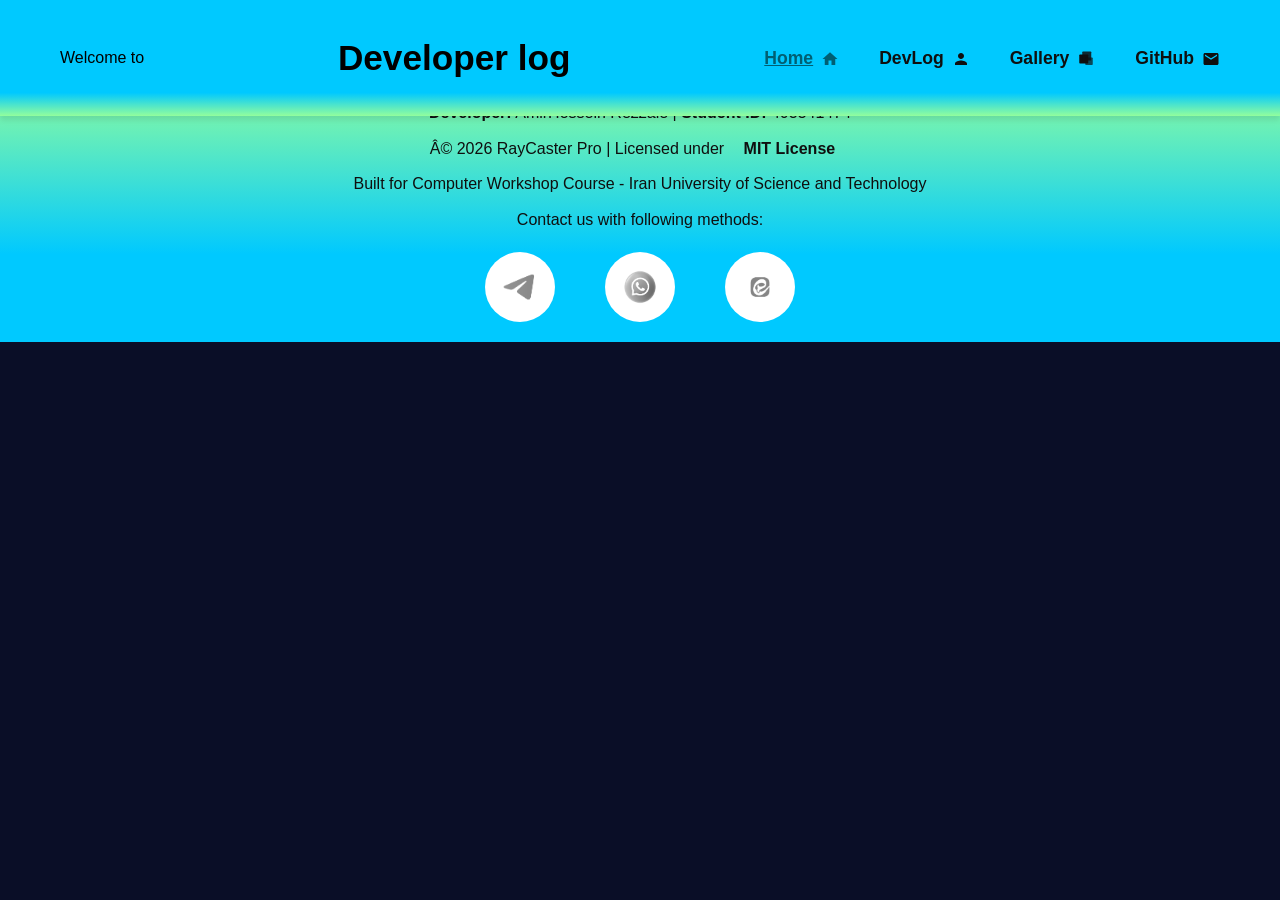
==== docs/devlog.html @ 3fe4bb58 "Add devlog & gallery pages with header & footer and styles" ====
<!DOCTYPE html>
<html lang="en">

<head>
    <meta charset="UTF-8">
    <meta name="viewport" content="width=device-width, initial-scale=1.0">
    <meta name="description" content="Development log and technical insights for RayCaster Pro">
    <meta name="author" content="AmirHosseinRezaaie">

    <title>DevLog - RayCaster Pro</title>

    <!-- CSS -->
    <link rel="stylesheet" href="style.css">

    <!-- Favicon -->
    <link rel="icon" type="image/png" href="data:image/svg+xml,<svg xmlns='http://www.w3.org/2000/svg' viewBox='0 0 100 100'><text y='.9em' font-size='90'>ðŸ“</text></svg>">
</head>

<body>

    <header class="site-header">
        <input type="checkbox" id="menu-toggle" class="menu-toggle">
        <div class="container">
            <label for="menu-toggle" class="hamburger">
                <svg viewBox="0 0 100 100" width="40" height="40">
                    <line x1="20" y1="30" x2="80" y2="30" stroke="#0f0f0f" stroke-width="8" stroke-linecap="round" class="line1"/>
                    <line x1="20" y1="50" x2="80" y2="50" stroke="#0f0f0f" stroke-width="8" stroke-linecap="round" class="line2"/>
                    <line x1="20" y1="70" x2="80" y2="70" stroke="#0f0f0f" stroke-width="8" stroke-linecap="round" class="line3"/>
                </svg>
            </label>

            <h4 class="intro_words">Welcome to</h4>
            <h1 class="site-logo">Developer log</h1>

            <nav class="main-nav">
                <ul>
                    <li><a href="index.html" class="active">Home<svg class="nav-icon" viewBox="0 0 24 24" width="18" height="18" aria-hidden="true"><path d="M10 20v-6h4v6h5v-8h3L12 3 2 12h3v8z" fill="currentColor"/></svg></a></li>
                    <li><a href="devlog.html">DevLog<svg class="nav-icon" viewBox="0 0 24 24" width="18" height="18" aria-hidden="true"><path d="M12 12c2.21 0 4-1.79 4-4s-1.79-4-4-4-4 1.79-4 4 1.79 4 4 4zm0 2c-2.67 0-8 1.34-8 4v2h16v-2c0-2.66-5.33-4-8-4z" fill="currentColor"/></svg></a></li>
                    <li><a href="gallery.html">Gallery<svg class="nav-icon" viewBox="0 0 24 24" width="18" height="18" aria-hidden="true"><rect x="3" y="6" width="12" height="12" rx="1" fill="currentColor" opacity="1"/><rect x="7" y="2" width="12" height="12" rx="1" fill="currentColor" opacity="0.85"/><rect x="11" y="10" width="10" height="10" rx="1" fill="currentColor" opacity="0.7"/></svg></a></li>
                    <li><a href="https://github.com/AmirHosseinRezaaie/My-Raycaster-Launch" target="_blank">GitHub<svg class="nav-icon" viewBox="0 0 24 24" width="18" height="18" aria-hidden="true"><path d="M20 4H4c-1.1 0-2 .9-2 2v12c0 1.1 .9 2 2 2h16c1.1 0 2-.9 2-2V6c0-1.1-.9-2-2-2zm0 4-8 5-8-5V6l8 5 8-5v2z" fill="currentColor"/></svg></a></li>
                </ul>
            </nav>
        </div>
        <nav class="mobile-menu">
            <ul>
                <li><a href="index.html" class="active">Home <svg class="nav-icon" viewBox="0 0 24 24" width="18" height="18" aria-hidden="true"><path d="M10 20v-6h4v6h5v-8h3L12 3 2 12h3v8z" fill="currentColor"/></svg></a></li>
                <li><a href="devlog.html">DevLog<svg class="nav-icon" viewBox="0 0 24 24" width="18" height="18" aria-hidden="true"><path d="M12 12c2.21 0 4-1.79 4-4s-1.79-4-4-4-4 1.79-4 4 1.79 4 4 4zm0 2c-2.67 0-8 1.34-8 4v2h16v-2c0-2.66-5.33-4-8-4z" fill="currentColor"/></svg></a></li>
                <li><a href="gallery.html">Gallery<svg class="nav-icon" viewBox="0 0 24 24" width="18" height="18" aria-hidden="true"><rect x="3" y="6" width="12" height="12" rx="1" fill="currentColor" opacity="1"/><rect x="7" y="2" width="12" height="12" rx="1" fill="currentColor" opacity="0.85"/><rect x="11" y="10" width="10" height="10" rx="1" fill="currentColor" opacity="0.7"/></svg></a></li>
                <li><a href="https://github.com/AmirHosseinRezaaie/My-Raycaster-Launch" target="_blank">GitHub<svg class="nav-icon" viewBox="0 0 24 24" width="18" height="18" aria-hidden="true"><path d="M20 4H4c-1.1 0-2 .9-2 2v12c0 1.1 .9 2 2 2h16c1.1 0 2-.9 2-2V6c0-1.1-.9-2-2-2zm0 4-8 5-8-5V6l8 5 8-5v2z" fill="currentColor"/></svg></a></li>
            </ul>
        </nav>
    </header>
    <main>

    </main>
    <footer>
        <p><strong>Developer:</strong> AmirHossein Rezzaie | <strong>Student ID:</strong> 403541474 </p>
        <p>Â© 2026 RayCaster Pro | Licensed under <a href="https://opensource.org/licenses/MIT" target="_blank">MIT License</a></p>
        <p>Built for Computer Workshop Course - Iran University of Science and Technology</p>
        <div class="container">
            <p>Contact us with following methods:</p>
            <div class="social-links">
                <!-- telegram -->
                <a href="https://t.me/@amirhossein122333" target="_blank" class="telegram">
                    <img src="images/Telegram-Logo.png" alt="telegram">
                </a>

                <!-- whatsapp -->
                <a href="https://wa.me/qr/DXZSKFSOLGCMH1" target="_blank" class="whatsapp">
                    <img src="images/Whats-App-Logo.png" alt="whatsapp">
                </a>

                <!-- eitaa -->
                <a href="https://eitaa.com/@amirhossein122333" target="_blank" class="eitaa">
                    <img src="images/Eitaa-Logo.png" alt="eitaa">
                </a>
            </div>
        </div>
    </footer>

</body>

</html>
---- docs/style.css ----
/* Variables */

:root {
    /* Color Palette */
    --primary-color: #00d4ff;
    --secondary-color: #ff006e;
    --accent-color: #ffbe0b;
    --dark-bg: #0a0e27;
    --darker-bg: #050812;
    --light-text: #ffffff;
    --gray-text: #a0a0a0;
    --card-bg: rgba(255, 255, 255, 0.05);
    --gradient-1: linear-gradient(135deg, #667eea 0%, #764ba2 100%);
    --gradient-2: linear-gradient(135deg, #f093fb 0%, #f5576c 100%);
    --gradient-3: linear-gradient(135deg, #4facfe 0%, #00f2fe 100%);
    --gradient-header: linear-gradient(#00C9FF 80%, #92FE9D 100%);
    --gradient-footer: linear-gradient(#92FE9D 10%, #00C9FF 70%);
    /* Spacing */
    --spacing-xs: 0.5rem;
    --spacing-sm: 1rem;
    --spacing-md: 2rem;
    --spacing-lg: 4rem;
    --spacing-xl: 6rem;
    /* Typography */
    --font-main: 'Segoe UI', Tahoma, Geneva, Verdana, sans-serif;
    --font-code: 'Courier New', monospace;
    /* Shadows */
    --shadow-sm: 0 2px 4px rgba(0, 0, 0, 0.1);
    --shadow-md: 0 4px 6px rgba(0, 0, 0, 0.1);
    --shadow-lg: 0 10px 30px rgba(0, 0, 0, 0.3);
    --shadow-glow: 0 0 20px rgba(0, 212, 255, 0.5);
}


/* Base Styles */

* {
    margin: 0;
    padding: 0;
    box-sizing: border-box;
}

html {
    scroll-behavior: smooth;
    font-size: 16px;
}

body {
    font-family: var(--font-main);
    background: var(--dark-bg);
    color: var(--light-text);
    line-height: 1.6;
    overflow-x: hidden;
}

/* Header & Navbar */

header {
    background: var(--gradient-header);
    padding: 20px 15px;
    color: #000;
    position: fixed;
    width: 100%;
    top: 0;
    z-index: 1000;
    box-shadow: 0 4px 6px rgba(0, 0, 0, 0.1);
}

header h1 {
    margin: 10px 0;
    font-size: 2.2rem;
    text-align: right;
}

header h4 {
    text-align: right;
    font-size: 1rem;
    font-weight: normal;
    margin: 0;
}

.site-logo {
    font-family: 'Segoe UI', sans-serif;
    font-weight: 700;
}

.menu-toggle {
    display: none;
}

.hamburger {
    display: none;
    cursor: pointer;
    position: absolute;
    left: 20px;
    top: 50%;
    transform: translateY(-50%);
    z-index: 1003;
    transition: transform 0.3s ease;
}

.hamburger svg line {
    transition: transform 0.3s ease, opacity 0.2s ease, stroke 0.2s ease;
    transform-origin: 50% 50%;
}

.hamburger:hover {
    transform: translateY(-50%) scale(1.15);
}


/* Hamburger menu animation using checkbox */

#menu-toggle:checked+.container .hamburger .line1 {
    transform: translateY(20px) rotate(45deg);
}

#menu-toggle:checked+.container .hamburger .line2 {
    opacity: 0;
}

#menu-toggle:checked+.container .hamburger .line3 {
    transform: translateY(-20px) rotate(-45deg);
}

#menu-toggle:checked+.container .hamburger svg line {
    stroke: #ffffff;
}

.mobile-menu {
    position: fixed;
    top: 0;
    left: 0;
    width: 280px;
    height: 100vh;
    background: var(--gradient-header);
    text-align: right;
    padding: 160px 20px 40px 20px;
    z-index: 1002;
    transform: translateX(-110%);
    transition: transform 0.35s ease;
    overflow-y: auto;
}

.mobile-menu ul {
    list-style: none;
    display: flex;
    flex-direction: column;
    gap: 18px;
}

#menu-toggle:checked~.mobile-menu {
    transform: translateX(0);
}

.mobile-menu a {
    color: #0f0f0f;
    text-decoration: none;
    font-weight: bold;
    font-size: 1.5rem;
    padding: 15px;
    display: block;
    border-radius: 10px;
    transition: all 0.3s ease;
}

.mobile-menu a:hover {
    background: rgba(0, 0, 0, 0.15);
    color: #ffffff;
}

.mobile-menu a.active {
    background: rgba(0, 0, 0, 0.25);
    color: #ffffff;
}

nav ul {
    display: flex;
    justify-content: center;
    gap: 40px;
    margin-top: 20px;
    padding: 0;
    list-style: none;
    flex-wrap: wrap;
}

nav a {
    color: #0f0f0f;
    text-decoration: none;
    font-weight: bold;
    font-size: 1.1rem;
    transition: color 0.3s ease;
}

.nav-icon {
    vertical-align: middle;
    margin-left: 8px;
    fill: currentColor;
}

nav a:hover {
    color: #92FE9D;
    text-decoration: underline;
}

nav a.active {
    color: #005f73;
    text-decoration: underline;
}

/* Footer */

footer {
    background: var(--gradient-footer);
    color: #0f0f0f;
    text-align: center;
    padding: 40px 20px 20px 20px;
    margin-top: 50px;
    width: 100%;
}

footer p {
    margin: 10px 0;
}

footer a {
    color: #0f0f0f;
    margin: 0 15px;
    text-decoration: none;
    font-weight: bold;
    transition: color 0.3s ease;
}

footer a:hover {
    color: #005f73;
    text-decoration: underline;
}

.social-links {
    display: flex;
    justify-content: center;
    align-items: center;
    gap: 20px;
    margin-top: 20px;
}

.social-links a {
    display: inline-flex;
    justify-content: center;
    align-items: center;
    width: 70px;
    height: 70px;
    background: #ffffff;
    border-radius: 50%;
    transition: transform 0.3s ease;
}

.social-links a:hover {
    transform: scale(1.15);
}

.social-links img {
    width: 42px;
    height: 42px;
    display: block;
    filter: grayscale(100%);
    transition: filter 0.3s ease;
}

.social-links a:hover img {
    filter: none;
}

/* Container */

.container {
    max-width: 1200px;
    margin: 0 auto;
    padding: 0 20px;
}

/* Responsive */

@media (max-width: 768px) {
     :root {
        font-size: 14px;
    }
    header h1 {
        font-size: 1.8rem;
    }
    .hero {
        min-height: 70vh;
        padding: var(--spacing-md) var(--spacing-sm);
        padding-top: 180px;
    }
    .feature-grid {
        grid-template-columns: 1fr;
    }
    .gallery-item {
        flex: 1 1 100%;
        max-width: 100%;
    }
    .scroll-to-top {
        bottom: 20px;
        right: 20px;
        width: 40px;
        height: 40px;
    }
    table {
        font-size: 0.9rem;
    }
    th,
    td {
        padding: 0.5rem;
    }
    header {
        text-align: center;
    }
    .main-nav ul {
        display: none;
    }
    .container {
        position: relative;
        padding-left: 70px;
        text-align: center;
    }
    .hamburger {
        display: block;
    }
    .cta-button {
        padding: 0.8rem 2rem;
        font-size: 1rem;
    }
    .feature-card {
        padding: var(--spacing-sm);
    }
    .social-links a {
        width: 60px;
        height: 60px;
    }
    .social-links img {
        width: 36px;
        height: 36px;
    }
}

@media (min-width: 769px) {
    .hero {
        padding-top: 200px;
    }
}

@media (min-width: 1024px) {
    header .container {
        display: flex;
        justify-content: space-between;
        align-items: center;
    }
    .main-nav ul {
        margin-top: 0;
    }
}


/* Print Styles */

@media print {
    header,
    footer,
    .scroll-to-top,
    .mobile-menu {
        display: none;
    }
    body {
        background: white;
        color: black;
    }
    a {
        color: blue;
        text-decoration: underline;
    }
}
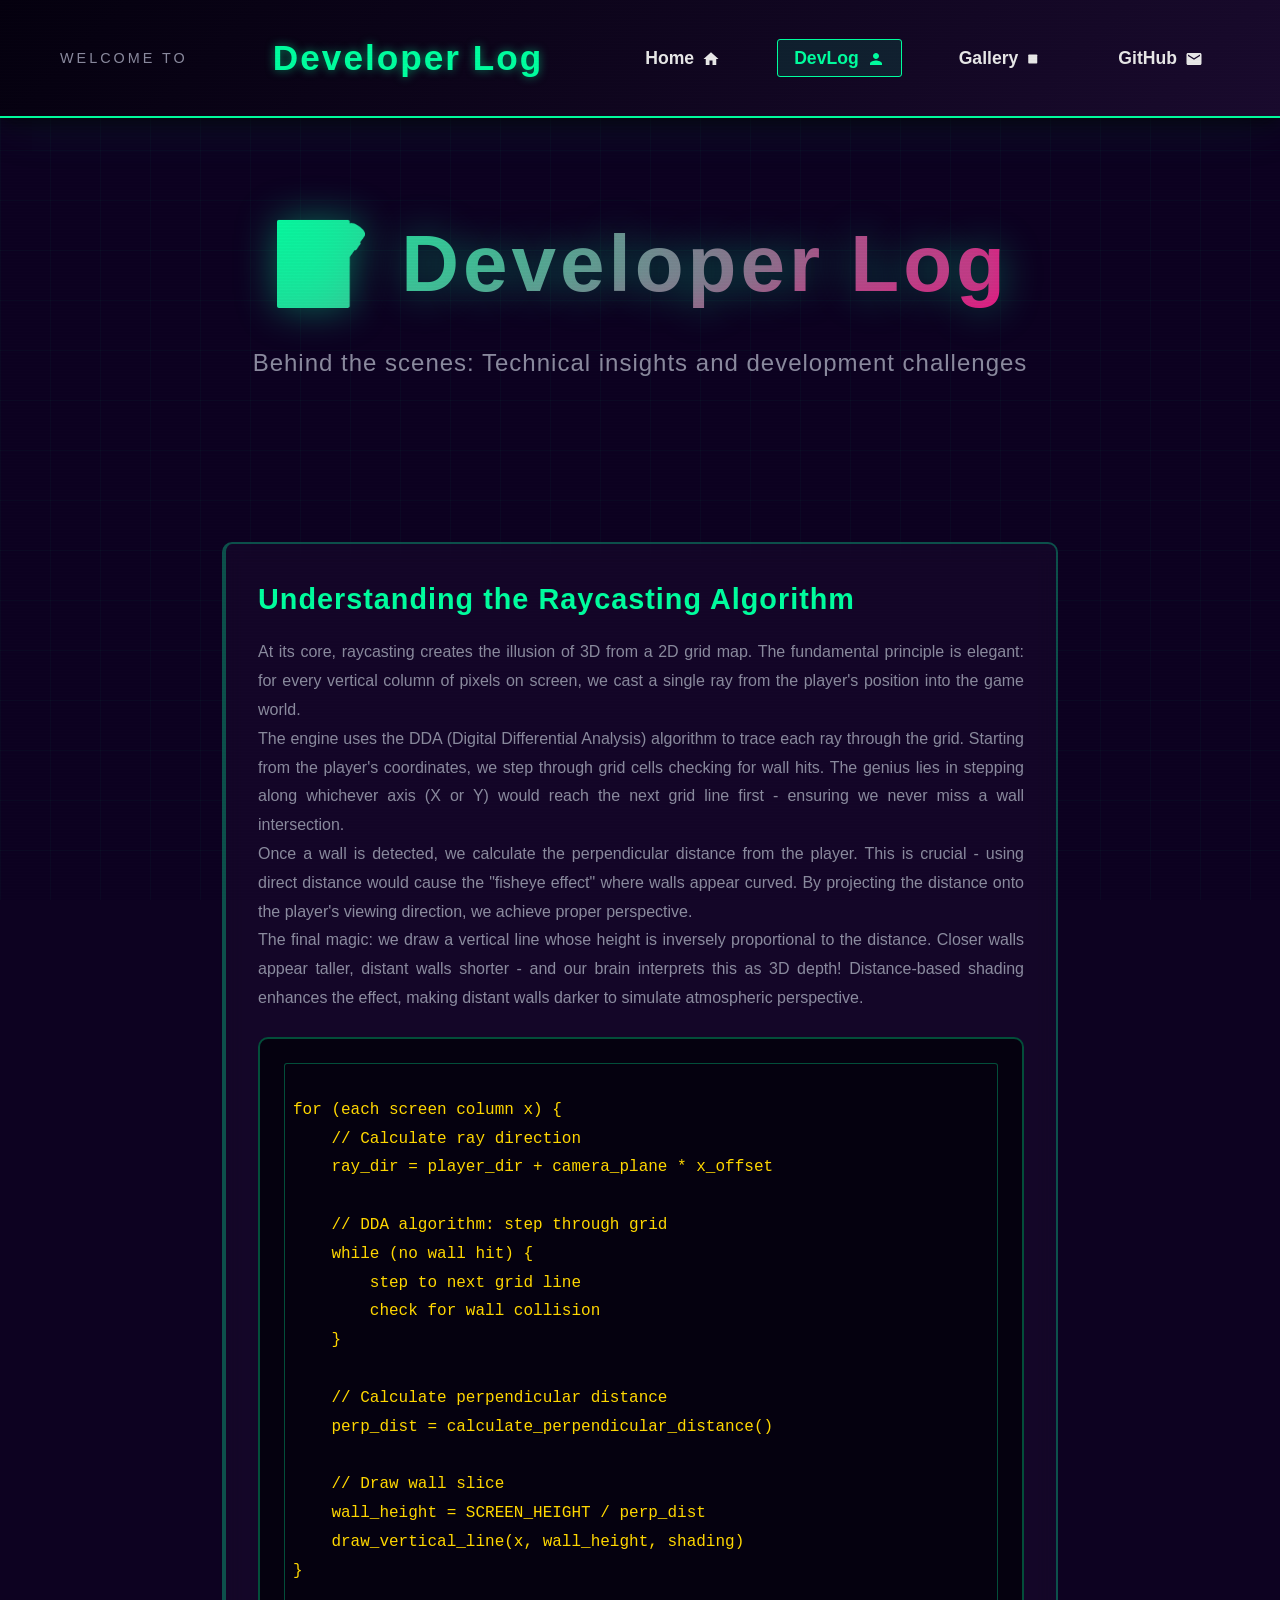
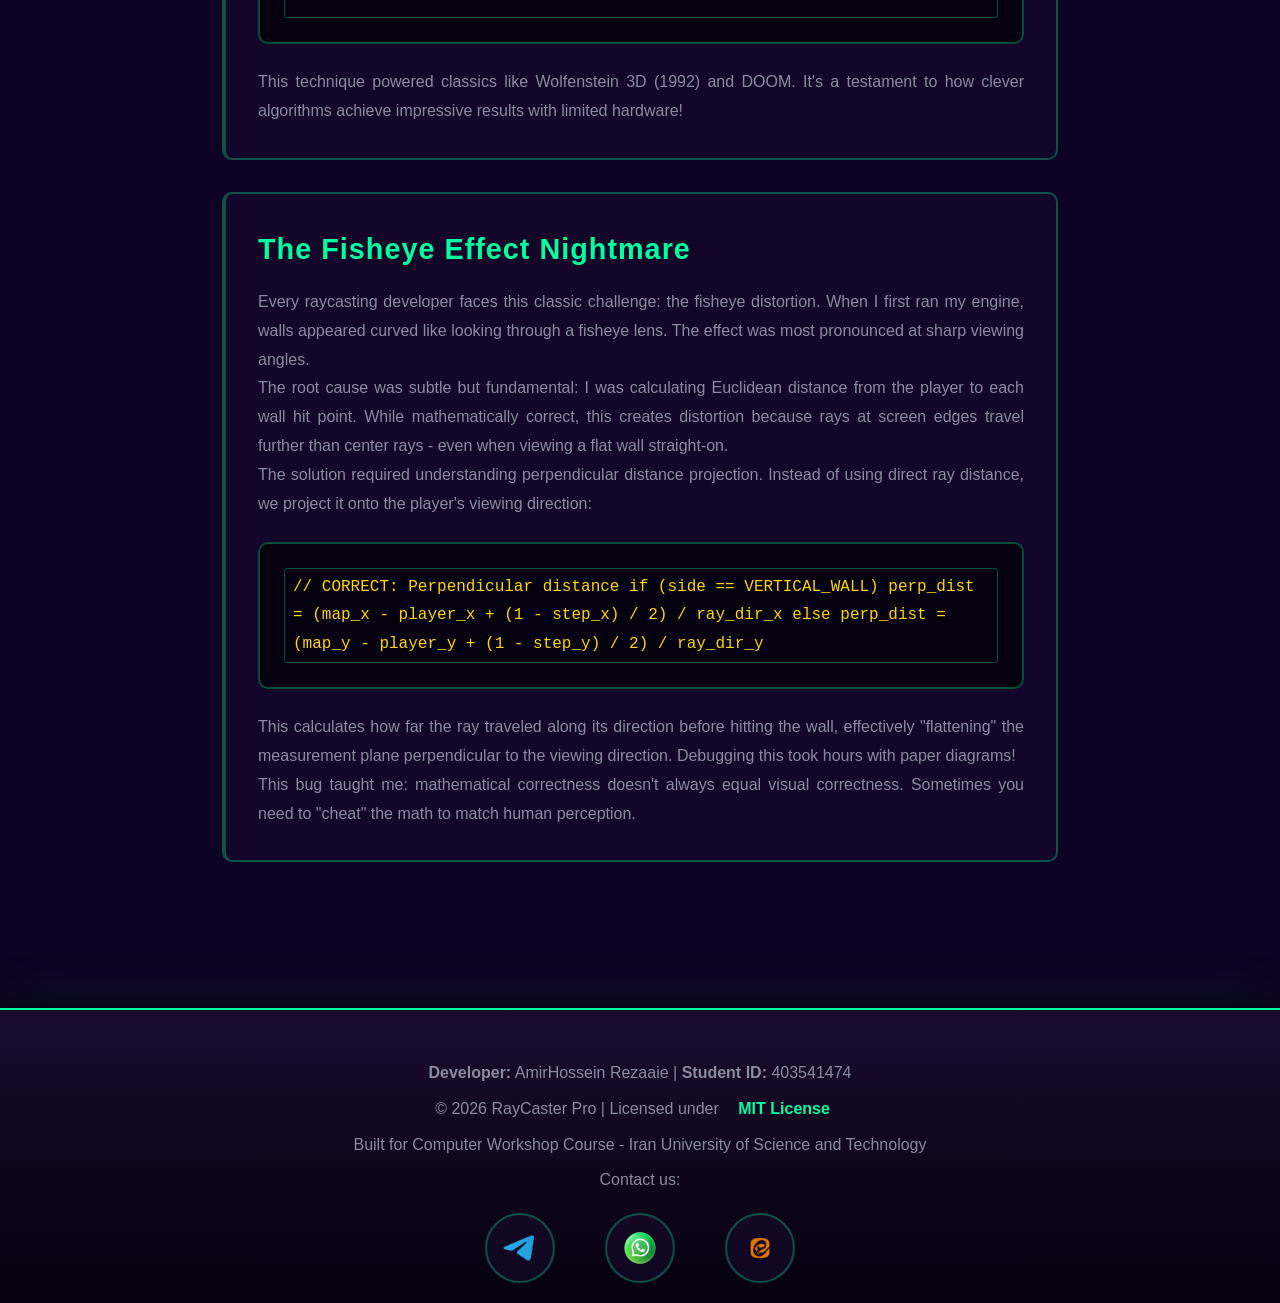
==== commit a974ee25: "Compelete Web Design EXCEPT gallery" ====
--- a/docs/devlog.html
+++ b/docs/devlog.html
@@ -8,12 +8,8 @@
     <meta name="author" content="AmirHosseinRezaaie">
 
     <title>DevLog - RayCaster Pro</title>
-
-    <!-- CSS -->
     <link rel="stylesheet" href="style.css">
-
-    <!-- Favicon -->
-    <link rel="icon" type="image/png" href="data:image/svg+xml,<svg xmlns='http://www.w3.org/2000/svg' viewBox='0 0 100 100'><text y='.9em' font-size='90'>ðŸ“</text></svg>">
+    <link rel="icon" type="image/png" href="data:image/svg+xml,<svg xmlns='http://www.w3.org/2000/svg' viewBox='0 0 100 100'><text y='.9em' font-size='90'>📝</text></svg>">
 </head>
 
 <body>
@@ -23,55 +19,131 @@
         <div class="container">
             <label for="menu-toggle" class="hamburger">
                 <svg viewBox="0 0 100 100" width="40" height="40">
-                    <line x1="20" y1="30" x2="80" y2="30" stroke="#0f0f0f" stroke-width="8" stroke-linecap="round" class="line1"/>
-                    <line x1="20" y1="50" x2="80" y2="50" stroke="#0f0f0f" stroke-width="8" stroke-linecap="round" class="line2"/>
-                    <line x1="20" y1="70" x2="80" y2="70" stroke="#0f0f0f" stroke-width="8" stroke-linecap="round" class="line3"/>
+                    <line x1="20" y1="30" x2="80" y2="30" stroke="#00ff9f" stroke-width="8" stroke-linecap="round" class="line1"/>
+                    <line x1="20" y1="50" x2="80" y2="50" stroke="#00ff9f" stroke-width="8" stroke-linecap="round" class="line2"/>
+                    <line x1="20" y1="70" x2="80" y2="70" stroke="#00ff9f" stroke-width="8" stroke-linecap="round" class="line3"/>
                 </svg>
             </label>
 
             <h4 class="intro_words">Welcome to</h4>
-            <h1 class="site-logo">Developer log</h1>
+            <h1 class="site-logo">Developer Log</h1>
 
             <nav class="main-nav">
                 <ul>
-                    <li><a href="index.html" class="active">Home<svg class="nav-icon" viewBox="0 0 24 24" width="18" height="18" aria-hidden="true"><path d="M10 20v-6h4v6h5v-8h3L12 3 2 12h3v8z" fill="currentColor"/></svg></a></li>
-                    <li><a href="devlog.html">DevLog<svg class="nav-icon" viewBox="0 0 24 24" width="18" height="18" aria-hidden="true"><path d="M12 12c2.21 0 4-1.79 4-4s-1.79-4-4-4-4 1.79-4 4 1.79 4 4 4zm0 2c-2.67 0-8 1.34-8 4v2h16v-2c0-2.66-5.33-4-8-4z" fill="currentColor"/></svg></a></li>
-                    <li><a href="gallery.html">Gallery<svg class="nav-icon" viewBox="0 0 24 24" width="18" height="18" aria-hidden="true"><rect x="3" y="6" width="12" height="12" rx="1" fill="currentColor" opacity="1"/><rect x="7" y="2" width="12" height="12" rx="1" fill="currentColor" opacity="0.85"/><rect x="11" y="10" width="10" height="10" rx="1" fill="currentColor" opacity="0.7"/></svg></a></li>
-                    <li><a href="https://github.com/AmirHosseinRezaaie/My-Raycaster-Launch" target="_blank">GitHub<svg class="nav-icon" viewBox="0 0 24 24" width="18" height="18" aria-hidden="true"><path d="M20 4H4c-1.1 0-2 .9-2 2v12c0 1.1 .9 2 2 2h16c1.1 0 2-.9 2-2V6c0-1.1-.9-2-2-2zm0 4-8 5-8-5V6l8 5 8-5v2z" fill="currentColor"/></svg></a></li>
+                    <li><a href="index.html">Home<svg class="nav-icon" viewBox="0 0 24 24" width="18" height="18"><path d="M10 20v-6h4v6h5v-8h3L12 3 2 12h3v8z" fill="currentColor"/></svg></a></li>
+                    <li><a href="devlog.html" class="active">DevLog<svg class="nav-icon" viewBox="0 0 24 24" width="18" height="18"><path d="M12 12c2.21 0 4-1.79 4-4s-1.79-4-4-4-4 1.79-4 4 1.79 4 4 4zm0 2c-2.67 0-8 1.34-8 4v2h16v-2c0-2.66-5.33-4-8-4z" fill="currentColor"/></svg></a></li>
+                    <li><a href="gallery.html">Gallery<svg class="nav-icon" viewBox="0 0 24 24" width="18" height="18"><rect x="3" y="6" width="12" height="12" rx="1" fill="currentColor" opacity="1"/></svg></a></li>
+                    <li><a href="https://github.com/AmirHosseinRezaaie/My-Raycaster-Launch" target="_blank">GitHub<svg class="nav-icon" viewBox="0 0 24 24" width="18" height="18"><path d="M20 4H4c-1.1 0-2 .9-2 2v12c0 1.1 .9 2 2 2h16c1.1 0 2-.9 2-2V6c0-1.1-.9-2-2-2zm0 4-8 5-8-5V6l8 5 8-5v2z" fill="currentColor"/></svg></a></li>
                 </ul>
             </nav>
         </div>
         <nav class="mobile-menu">
             <ul>
-                <li><a href="index.html" class="active">Home <svg class="nav-icon" viewBox="0 0 24 24" width="18" height="18" aria-hidden="true"><path d="M10 20v-6h4v6h5v-8h3L12 3 2 12h3v8z" fill="currentColor"/></svg></a></li>
-                <li><a href="devlog.html">DevLog<svg class="nav-icon" viewBox="0 0 24 24" width="18" height="18" aria-hidden="true"><path d="M12 12c2.21 0 4-1.79 4-4s-1.79-4-4-4-4 1.79-4 4 1.79 4 4 4zm0 2c-2.67 0-8 1.34-8 4v2h16v-2c0-2.66-5.33-4-8-4z" fill="currentColor"/></svg></a></li>
-                <li><a href="gallery.html">Gallery<svg class="nav-icon" viewBox="0 0 24 24" width="18" height="18" aria-hidden="true"><rect x="3" y="6" width="12" height="12" rx="1" fill="currentColor" opacity="1"/><rect x="7" y="2" width="12" height="12" rx="1" fill="currentColor" opacity="0.85"/><rect x="11" y="10" width="10" height="10" rx="1" fill="currentColor" opacity="0.7"/></svg></a></li>
-                <li><a href="https://github.com/AmirHosseinRezaaie/My-Raycaster-Launch" target="_blank">GitHub<svg class="nav-icon" viewBox="0 0 24 24" width="18" height="18" aria-hidden="true"><path d="M20 4H4c-1.1 0-2 .9-2 2v12c0 1.1 .9 2 2 2h16c1.1 0 2-.9 2-2V6c0-1.1-.9-2-2-2zm0 4-8 5-8-5V6l8 5 8-5v2z" fill="currentColor"/></svg></a></li>
+                <li><a href="index.html">Home</a></li>
+                <li><a href="devlog.html" class="active">DevLog</a></li>
+                <li><a href="gallery.html">Gallery</a></li>
+                <li><a href="https://github.com/AmirHosseinRezaaie/My-Raycaster-Launch" target="_blank">GitHub</a></li>
             </ul>
         </nav>
     </header>
-    <main>
 
-    </main>
+    <!-- Hero Section -->
+    <section class="hero" style="min-height: 50vh;">
+        <h1>📝 Developer Log</h1>
+        <p class="slogan">Behind the scenes: Technical insights and development challenges</p>
+    </section>
+
+    <!-- DevLog Content -->
+    <section class="devlog">
+
+        <article>
+            <h3> Understanding the Raycasting Algorithm</h3>
+            <p>
+                At its core, raycasting creates the illusion of 3D from a 2D grid map. The fundamental principle is elegant: for every vertical column of pixels on screen, we cast a single ray from the player's position into the game world.
+            </p>
+            <p>
+                The engine uses the DDA (Digital Differential Analysis) algorithm to trace each ray through the grid. Starting from the player's coordinates, we step through grid cells checking for wall hits. The genius lies in stepping along whichever axis (X or Y)
+                would reach the next grid line first - ensuring we never miss a wall intersection.
+            </p>
+            <p>
+                Once a wall is detected, we calculate the perpendicular distance from the player. This is crucial - using direct distance would cause the "fisheye effect" where walls appear curved. By projecting the distance onto the player's viewing direction, we achieve
+                proper perspective.
+            </p>
+            <p>
+                The final magic: we draw a vertical line whose height is inversely proportional to the distance. Closer walls appear taller, distant walls shorter - and our brain interprets this as 3D depth! Distance-based shading enhances the effect, making distant
+                walls darker to simulate atmospheric perspective.
+            </p>
+            <div style="background: var(--darker-bg); padding: 1.5rem; border-radius: 10px; margin: 1.5rem 0; border: 2px solid var(--border-glow);">
+                <code style="display: block; white-space: pre; color: var(--accent-color); line-height: 1.8;">
+for (each screen column x) {
+    // Calculate ray direction
+    ray_dir = player_dir + camera_plane * x_offset
+    
+    // DDA algorithm: step through grid
+    while (no wall hit) {
+        step to next grid line
+        check for wall collision
+    }
+    
+    // Calculate perpendicular distance
+    perp_dist = calculate_perpendicular_distance()
+    
+    // Draw wall slice
+    wall_height = SCREEN_HEIGHT / perp_dist
+    draw_vertical_line(x, wall_height, shading)
+}
+                </code>
+            </div>
+            <p>
+                This technique powered classics like Wolfenstein 3D (1992) and DOOM. It's a testament to how clever algorithms achieve impressive results with limited hardware!
+            </p>
+        </article>
+
+        <article>
+            <h3>The Fisheye Effect Nightmare</h3>
+            <p>
+                Every raycasting developer faces this classic challenge: the fisheye distortion. When I first ran my engine, walls appeared curved like looking through a fisheye lens. The effect was most pronounced at sharp viewing angles.
+            </p>
+            <p>
+                The root cause was subtle but fundamental: I was calculating Euclidean distance from the player to each wall hit point. While mathematically correct, this creates distortion because rays at screen edges travel further than center rays - even when viewing
+                a flat wall straight-on.
+            </p>
+            <p>
+                The solution required understanding perpendicular distance projection. Instead of using direct ray distance, we project it onto the player's viewing direction:
+            </p>
+            <div style="background: var(--darker-bg); padding: 1.5rem; border-radius: 10px; margin: 1.5rem 0; border: 2px solid var(--border-glow);">
+                <code style="display: block; color: var(--accent-color); line-height: 1.8;">
+// CORRECT: Perpendicular distance
+if (side == VERTICAL_WALL)
+    perp_dist = (map_x - player_x + (1 - step_x) / 2) / ray_dir_x
+else
+    perp_dist = (map_y - player_y + (1 - step_y) / 2) / ray_dir_y
+                </code>
+            </div>
+            <p>
+                This calculates how far the ray traveled along its direction before hitting the wall, effectively "flattening" the measurement plane perpendicular to the viewing direction. Debugging this took hours with paper diagrams!
+            </p>
+            <p>
+                This bug taught me: mathematical correctness doesn't always equal visual correctness. Sometimes you need to "cheat" the math to match human perception.
+            </p>
+        </article>
+
+    </section>
+
     <footer>
-        <p><strong>Developer:</strong> AmirHossein Rezzaie | <strong>Student ID:</strong> 403541474 </p>
-        <p>Â© 2026 RayCaster Pro | Licensed under <a href="https://opensource.org/licenses/MIT" target="_blank">MIT License</a></p>
+        <p><strong>Developer:</strong> AmirHossein Rezaaie | <strong>Student ID:</strong> 403541474</p>
+        <p>© 2026 RayCaster Pro | Licensed under <a href="https://opensource.org/licenses/MIT" target="_blank">MIT License</a></p>
         <p>Built for Computer Workshop Course - Iran University of Science and Technology</p>
         <div class="container">
-            <p>Contact us with following methods:</p>
+            <p>Contact us:</p>
             <div class="social-links">
-                <!-- telegram -->
-                <a href="https://t.me/@amirhossein122333" target="_blank" class="telegram">
+                <a href="https://t.me/amirhossein122333" target="_blank" class="telegram">
                     <img src="images/Telegram-Logo.png" alt="telegram">
                 </a>
-
-                <!-- whatsapp -->
                 <a href="https://wa.me/qr/DXZSKFSOLGCMH1" target="_blank" class="whatsapp">
                     <img src="images/Whats-App-Logo.png" alt="whatsapp">
                 </a>
-
-                <!-- eitaa -->
-                <a href="https://eitaa.com/@amirhossein122333" target="_blank" class="eitaa">
+                <a href="https://eitaa.com/amirhossein122333" target="_blank" class="eitaa">
                     <img src="images/Eitaa-Logo.png" alt="eitaa">
                 </a>
             </div>
--- a/docs/style.css
+++ b/docs/style.css
@@ -2,33 +2,30 @@
 
 :root {
     /* Color Palette */
-    --primary-color: #00d4ff;
-    --secondary-color: #ff006e;
-    --accent-color: #ffbe0b;
-    --dark-bg: #0a0e27;
-    --darker-bg: #050812;
-    --light-text: #ffffff;
-    --gray-text: #a0a0a0;
-    --card-bg: rgba(255, 255, 255, 0.05);
-    --gradient-1: linear-gradient(135deg, #667eea 0%, #764ba2 100%);
-    --gradient-2: linear-gradient(135deg, #f093fb 0%, #f5576c 100%);
-    --gradient-3: linear-gradient(135deg, #4facfe 0%, #00f2fe 100%);
-    --gradient-header: linear-gradient(#00C9FF 80%, #92FE9D 100%);
-    --gradient-footer: linear-gradient(#92FE9D 10%, #00C9FF 70%);
+    --primary-color: #00ff9f;
+    --secondary-color: #ff0080;
+    --accent-color: #ffd700;
+    --dark-bg: #0d0221;
+    --darker-bg: #05010f;
+    --medium-bg: #1a0b2e;
+    --light-text: #e8e8e8;
+    --gray-text: #8b8b9f;
+    --card-bg: rgba(26, 11, 46, 0.6);
+    --border-glow: rgba(0, 255, 159, 0.3);
     /* Spacing */
     --spacing-xs: 0.5rem;
     --spacing-sm: 1rem;
     --spacing-md: 2rem;
     --spacing-lg: 4rem;
-    --spacing-xl: 6rem;
     /* Typography */
-    --font-main: 'Segoe UI', Tahoma, Geneva, Verdana, sans-serif;
-    --font-code: 'Courier New', monospace;
-    /* Shadows */
-    --shadow-sm: 0 2px 4px rgba(0, 0, 0, 0.1);
-    --shadow-md: 0 4px 6px rgba(0, 0, 0, 0.1);
-    --shadow-lg: 0 10px 30px rgba(0, 0, 0, 0.3);
-    --shadow-glow: 0 0 20px rgba(0, 212, 255, 0.5);
+    --font-main: 'Rajdhani', 'Segoe UI', sans-serif;
+    --font-code: 'Courier New', 'Consolas', monospace;
+    /* Effects */
+    --shadow-sm: 0 2px 8px rgba(0, 0, 0, 0.4);
+    --shadow-md: 0 4px 12px rgba(0, 0, 0, 0.5);
+    --shadow-lg: 0 10px 40px rgba(0, 0, 0, 0.6);
+    --glow-primary: 0 0 20px rgba(0, 255, 159, 0.5);
+    --glow-secondary: 0 0 20px rgba(255, 0, 128, 0.5);
 }
 
 
@@ -51,36 +48,78 @@
     color: var(--light-text);
     line-height: 1.6;
     overflow-x: hidden;
-}
-
-/* Header & Navbar */
+    position: relative;
+}
+
+
+/* Scanline Effect */
+
+body::before {
+    content: '';
+    position: fixed;
+    top: 0;
+    left: 0;
+    width: 100%;
+    height: 100%;
+    background: repeating-linear-gradient( 0deg, rgba(0, 0, 0, 0.1) 0px, transparent 1px, transparent 2px, rgba(0, 0, 0, 0.1) 3px);
+    pointer-events: none;
+    z-index: 9999;
+    opacity: 0.3;
+}
+
+
+/* Background Grid */
+
+body::after {
+    content: '';
+    position: fixed;
+    top: 0;
+    left: 0;
+    width: 100%;
+    height: 100%;
+    background-image: linear-gradient(rgba(0, 255, 159, 0.03) 1px, transparent 1px), linear-gradient(90deg, rgba(0, 255, 159, 0.03) 1px, transparent 1px);
+    background-size: 50px 50px;
+    pointer-events: none;
+    z-index: -1;
+}
+
+
+/* HEADER & NAVIGATION */
 
 header {
-    background: var(--gradient-header);
+    background: linear-gradient(135deg, var(--darker-bg) 0%, var(--medium-bg) 100%);
     padding: 20px 15px;
-    color: #000;
+    color: var(--light-text);
     position: fixed;
     width: 100%;
     top: 0;
     z-index: 1000;
-    box-shadow: 0 4px 6px rgba(0, 0, 0, 0.1);
+    box-shadow: 0 4px 20px rgba(0, 0, 0, 0.7), 0 0 60px rgba(0, 255, 159, 0.1);
+    border-bottom: 2px solid var(--primary-color);
 }
 
 header h1 {
     margin: 10px 0;
     font-size: 2.2rem;
     text-align: right;
+    color: var(--primary-color);
+    text-shadow: 0 0 10px rgba(0, 255, 159, 0.5);
+    font-weight: 700;
+    letter-spacing: 2px;
 }
 
 header h4 {
     text-align: right;
-    font-size: 1rem;
+    font-size: 0.9rem;
     font-weight: normal;
     margin: 0;
+    color: var(--gray-text);
+    text-transform: uppercase;
+    letter-spacing: 3px;
 }
 
 .site-logo {
-    font-family: 'Segoe UI', sans-serif;
+    font-family: var(--font-main);
     font-weight: 700;
 }
 
@@ -96,21 +135,17 @@
     top: 50%;
     transform: translateY(-50%);
     z-index: 1003;
-    transition: transform 0.3s ease;
 }
 
 .hamburger svg line {
-    transition: transform 0.3s ease, opacity 0.2s ease, stroke 0.2s ease;
     transform-origin: 50% 50%;
+    stroke: var(--primary-color);
 }
 
 .hamburger:hover {
     transform: translateY(-50%) scale(1.15);
 }
 
-
-/* Hamburger menu animation using checkbox */
-
 #menu-toggle:checked+.container .hamburger .line1 {
     transform: translateY(20px) rotate(45deg);
 }
@@ -124,7 +159,7 @@
 }
 
 #menu-toggle:checked+.container .hamburger svg line {
-    stroke: #ffffff;
+    stroke: var(--primary-color);
 }
 
 .mobile-menu {
@@ -133,13 +168,13 @@
     left: 0;
     width: 280px;
     height: 100vh;
-    background: var(--gradient-header);
+    background: linear-gradient(135deg, var(--darker-bg) 0%, var(--medium-bg) 100%);
     text-align: right;
     padding: 160px 20px 40px 20px;
     z-index: 1002;
     transform: translateX(-110%);
-    transition: transform 0.35s ease;
     overflow-y: auto;
+    border-right: 2px solid var(--primary-color);
 }
 
 .mobile-menu ul {
@@ -154,24 +189,27 @@
 }
 
 .mobile-menu a {
-    color: #0f0f0f;
+    color: var(--light-text);
     text-decoration: none;
     font-weight: bold;
-    font-size: 1.5rem;
+    font-size: 1.3rem;
     padding: 15px;
     display: block;
-    border-radius: 10px;
-    transition: all 0.3s ease;
+    border-radius: 5px;
+    border: 1px solid transparent;
 }
 
 .mobile-menu a:hover {
-    background: rgba(0, 0, 0, 0.15);
-    color: #ffffff;
+    background: rgba(0, 255, 159, 0.1);
+    color: var(--primary-color);
+    border-color: var(--primary-color);
+    box-shadow: var(--glow-primary);
 }
 
 .mobile-menu a.active {
-    background: rgba(0, 0, 0, 0.25);
-    color: #ffffff;
+    background: rgba(0, 255, 159, 0.15);
+    color: var(--primary-color);
+    border-color: var(--primary-color);
 }
 
 nav ul {
@@ -185,11 +223,13 @@
 }
 
 nav a {
-    color: #0f0f0f;
+    color: var(--light-text);
     text-decoration: none;
     font-weight: bold;
     font-size: 1.1rem;
-    transition: color 0.3s ease;
+    padding: 8px 16px;
+    border: 1px solid transparent;
+    border-radius: 3px;
 }
 
 .nav-icon {
@@ -199,41 +239,343 @@
 }
 
 nav a:hover {
-    color: #92FE9D;
-    text-decoration: underline;
+    color: var(--primary-color);
+    border-color: var(--primary-color);
+    box-shadow: 0 0 15px rgba(0, 255, 159, 0.3);
 }
 
 nav a.active {
-    color: #005f73;
-    text-decoration: underline;
-}
-
-/* Footer */
+    color: var(--primary-color);
+    border-color: var(--primary-color);
+    background: rgba(0, 255, 159, 0.1);
+}
+
+
+/* ===========================
+   HERO SECTION
+   =========================== */
+
+.hero {
+    min-height: 90vh;
+    display: flex;
+    flex-direction: column;
+    justify-content: center;
+    align-items: center;
+    text-align: center;
+    padding: var(--spacing-lg) var(--spacing-md);
+    padding-top: 200px;
+    position: relative;
+    overflow: hidden;
+}
+
+.hero h1 {
+    font-size: clamp(2.5rem, 8vw, 5rem);
+    background: linear-gradient(135deg, var(--primary-color) 0%, var(--secondary-color) 100%);
+    -webkit-background-clip: text;
+    -webkit-text-fill-color: transparent;
+    background-clip: text;
+    margin-bottom: var(--spacing-sm);
+    font-weight: 900;
+    letter-spacing: 4px;
+    text-shadow: 0 0 40px rgba(0, 255, 159, 0.4);
+}
+
+.hero .slogan {
+    font-size: clamp(1rem, 3vw, 1.5rem);
+    color: var(--gray-text);
+    margin-bottom: var(--spacing-md);
+    font-weight: 300;
+    letter-spacing: 1px;
+}
+
+
+/* CTA Button */
+
+.cta-button {
+    display: inline-block;
+    padding: 1rem 3rem;
+    background: linear-gradient(135deg, var(--primary-color) 0%, var(--secondary-color) 100%);
+    color: var(--dark-bg);
+    text-decoration: none;
+    border-radius: 5px;
+    font-weight: bold;
+    font-size: 1.2rem;
+    box-shadow: var(--shadow-lg), var(--glow-primary);
+    position: relative;
+    overflow: hidden;
+    border: 2px solid var(--primary-color);
+    text-transform: uppercase;
+    letter-spacing: 2px;
+}
+
+.cta-button:hover {
+    transform: translateY(-3px);
+    box-shadow: 0 15px 50px rgba(0, 255, 159, 0.4);
+    background: linear-gradient(135deg, var(--secondary-color) 0%, var(--primary-color) 100%);
+}
+
+
+/* ===========================
+   FEATURES & SECTIONS
+   =========================== */
+
+.features {
+    padding: var(--spacing-lg) var(--spacing-md);
+    max-width: 1200px;
+    margin: 0 auto;
+}
+
+.section-title {
+    text-align: center;
+    font-size: clamp(2rem, 5vw, 3rem);
+    margin-bottom: var(--spacing-lg);
+    color: var(--primary-color);
+    font-weight: 700;
+    letter-spacing: 3px;
+    text-transform: uppercase;
+    text-shadow: 0 0 20px rgba(0, 255, 159, 0.5);
+}
+
+.feature-grid {
+    display: grid;
+    grid-template-columns: repeat(auto-fit, minmax(300px, 1fr));
+    gap: var(--spacing-md);
+    margin-top: var(--spacing-md);
+}
+
+.feature-card {
+    background: var(--card-bg);
+    backdrop-filter: blur(10px);
+    border: 2px solid var(--border-glow);
+    border-radius: 10px;
+    padding: var(--spacing-md);
+    position: relative;
+    overflow: hidden;
+}
+
+.feature-card::before {
+    content: '';
+    position: absolute;
+    top: -2px;
+    left: -2px;
+    right: -2px;
+    bottom: -2px;
+    background: linear-gradient(135deg, var(--primary-color), var(--secondary-color));
+    border-radius: 10px;
+    opacity: 0;
+    z-index: -1;
+}
+
+.feature-card:hover {
+    transform: translateY(-10px);
+    box-shadow: var(--shadow-lg), var(--glow-primary);
+    border-color: var(--primary-color);
+}
+
+.feature-card:hover::before {
+    opacity: 0.2;
+}
+
+.feature-card h3 {
+    color: var(--primary-color);
+    margin-bottom: var(--spacing-sm);
+    font-size: 1.5rem;
+    font-weight: 700;
+    letter-spacing: 1px;
+}
+
+.feature-card p {
+    color: var(--gray-text);
+    line-height: 1.8;
+}
+
+
+/* GALLERY (FLEXBOX)*/
+
+.gallery {
+    padding: var(--spacing-lg) var(--spacing-md);
+    max-width: 1400px;
+    margin: 0 auto;
+}
+
+.gallery-container {
+    display: flex;
+    flex-wrap: wrap;
+    gap: var(--spacing-md);
+    justify-content: center;
+}
+
+.gallery-item {
+    flex: 1 1 300px;
+    max-width: 400px;
+    position: relative;
+    overflow: hidden;
+    border-radius: 10px;
+    box-shadow: var(--shadow-md);
+    border: 2px solid var(--border-glow);
+}
+
+.gallery-item img {
+    width: 100%;
+    height: 100%;
+    object-fit: cover;
+    display: block;
+}
+
+.gallery-item:hover {
+    transform: translateY(-8px);
+    box-shadow: var(--shadow-lg), var(--glow-primary);
+    border-color: var(--primary-color);
+}
+
+.gallery-item:hover img {
+    transform: scale(1.05);
+}
+
+.gallery-overlay {
+    position: absolute;
+    bottom: 0;
+    left: 0;
+    right: 0;
+    background: linear-gradient(to top, rgba(13, 2, 33, 0.95), transparent);
+    color: white;
+    padding: var(--spacing-md);
+    transform: translateY(100%);
+}
+
+.gallery-item:hover .gallery-overlay {
+    transform: translateY(0);
+}
+
+.gallery-overlay h3 {
+    margin-bottom: 0.5rem;
+    color: var(--primary-color);
+    font-weight: 700;
+}
+
+
+/* DEVLOG (ARTICLES) */
+
+.devlog {
+    padding: var(--spacing-lg) var(--spacing-md);
+    max-width: 900px;
+    margin: 0 auto;
+}
+
+article {
+    background: var(--card-bg);
+    backdrop-filter: blur(10px);
+    border-left: 4px solid var(--primary-color);
+    border: 2px solid var(--border-glow);
+    border-left-width: 4px;
+    padding: var(--spacing-md);
+    margin-bottom: var(--spacing-md);
+    border-radius: 10px;
+}
+
+article:hover {
+    border-left-color: var(--secondary-color);
+    transform: translateX(10px);
+    box-shadow: var(--shadow-lg), var(--glow-primary);
+}
+
+article h3 {
+    color: var(--primary-color);
+    margin-bottom: var(--spacing-sm);
+    font-size: 1.8rem;
+    font-weight: 700;
+    letter-spacing: 1px;
+}
+
+article p {
+    color: var(--gray-text);
+    line-height: 1.8;
+    text-align: justify;
+}
+
+code {
+    background: var(--darker-bg);
+    padding: 0.2rem 0.5rem;
+    border-radius: 3px;
+    font-family: var(--font-code);
+    color: var(--accent-color);
+    border: 1px solid var(--border-glow);
+}
+
+
+/* TABLE STYLING */
+
+.table-container {
+    overflow-x: auto;
+    margin: var(--spacing-md) 0;
+    border-radius: 10px;
+    box-shadow: var(--shadow-md);
+}
+
+table {
+    width: 100%;
+    border-collapse: collapse;
+    background: var(--card-bg);
+    backdrop-filter: blur(10px);
+}
+
+thead {
+    background: linear-gradient(135deg, var(--medium-bg) 0%, var(--darker-bg) 100%);
+    border-bottom: 2px solid var(--primary-color);
+}
+
+th {
+    padding: var(--spacing-sm);
+    text-align: left;
+    font-weight: bold;
+    color: var(--primary-color);
+    text-transform: uppercase;
+    letter-spacing: 1px;
+}
+
+td {
+    padding: var(--spacing-sm);
+    border-bottom: 1px solid var(--border-glow);
+    color: var(--light-text);
+}
+
+tbody tr:hover {
+    background: rgba(0, 255, 159, 0.05);
+}
+
+tbody tr:nth-child(even) {
+    background: rgba(255, 255, 255, 0.02);
+}
+
+
+/* FOOTER */
 
 footer {
-    background: var(--gradient-footer);
-    color: #0f0f0f;
+    background: linear-gradient(0deg, var(--darker-bg) 0%, var(--medium-bg) 100%);
+    color: var(--light-text);
     text-align: center;
     padding: 40px 20px 20px 20px;
     margin-top: 50px;
     width: 100%;
+    border-top: 2px solid var(--primary-color);
+    box-shadow: 0 -4px 20px rgba(0, 0, 0, 0.7), 0 0 60px rgba(0, 255, 159, 0.1);
 }
 
 footer p {
     margin: 10px 0;
+    color: var(--gray-text);
 }
 
 footer a {
-    color: #0f0f0f;
+    color: var(--primary-color);
     margin: 0 15px;
     text-decoration: none;
     font-weight: bold;
-    transition: color 0.3s ease;
 }
 
 footer a:hover {
-    color: #005f73;
-    text-decoration: underline;
+    color: var(--secondary-color);
+    text-shadow: 0 0 10px rgba(255, 0, 128, 0.5);
 }
 
 .social-links {
@@ -250,28 +592,25 @@
     align-items: center;
     width: 70px;
     height: 70px;
-    background: #ffffff;
+    background: var(--card-bg);
     border-radius: 50%;
-    transition: transform 0.3s ease;
+    border: 2px solid var(--border-glow);
 }
 
 .social-links a:hover {
     transform: scale(1.15);
+    border-color: var(--primary-color);
+    box-shadow: var(--glow-primary);
 }
 
 .social-links img {
     width: 42px;
     height: 42px;
     display: block;
-    filter: grayscale(100%);
-    transition: filter 0.3s ease;
-}
-
-.social-links a:hover img {
-    filter: none;
-}
-
-/* Container */
+}
+
+
+/* CONTAINER */
 
 .container {
     max-width: 1200px;
@@ -279,7 +618,8 @@
     padding: 0 20px;
 }
 
-/* Responsive */
+
+/* RESPONSIVE DESIGN */
 
 @media (max-width: 768px) {
      :root {
@@ -299,12 +639,6 @@
     .gallery-item {
         flex: 1 1 100%;
         max-width: 100%;
-    }
-    .scroll-to-top {
-        bottom: 20px;
-        right: 20px;
-        width: 40px;
-        height: 40px;
     }
     table {
         font-size: 0.9rem;
@@ -362,12 +696,11 @@
 }
 
 
-/* Print Styles */
+/* PRINT STYLES */
 
 @media print {
     header,
     footer,
-    .scroll-to-top,
     .mobile-menu {
         display: none;
     }
